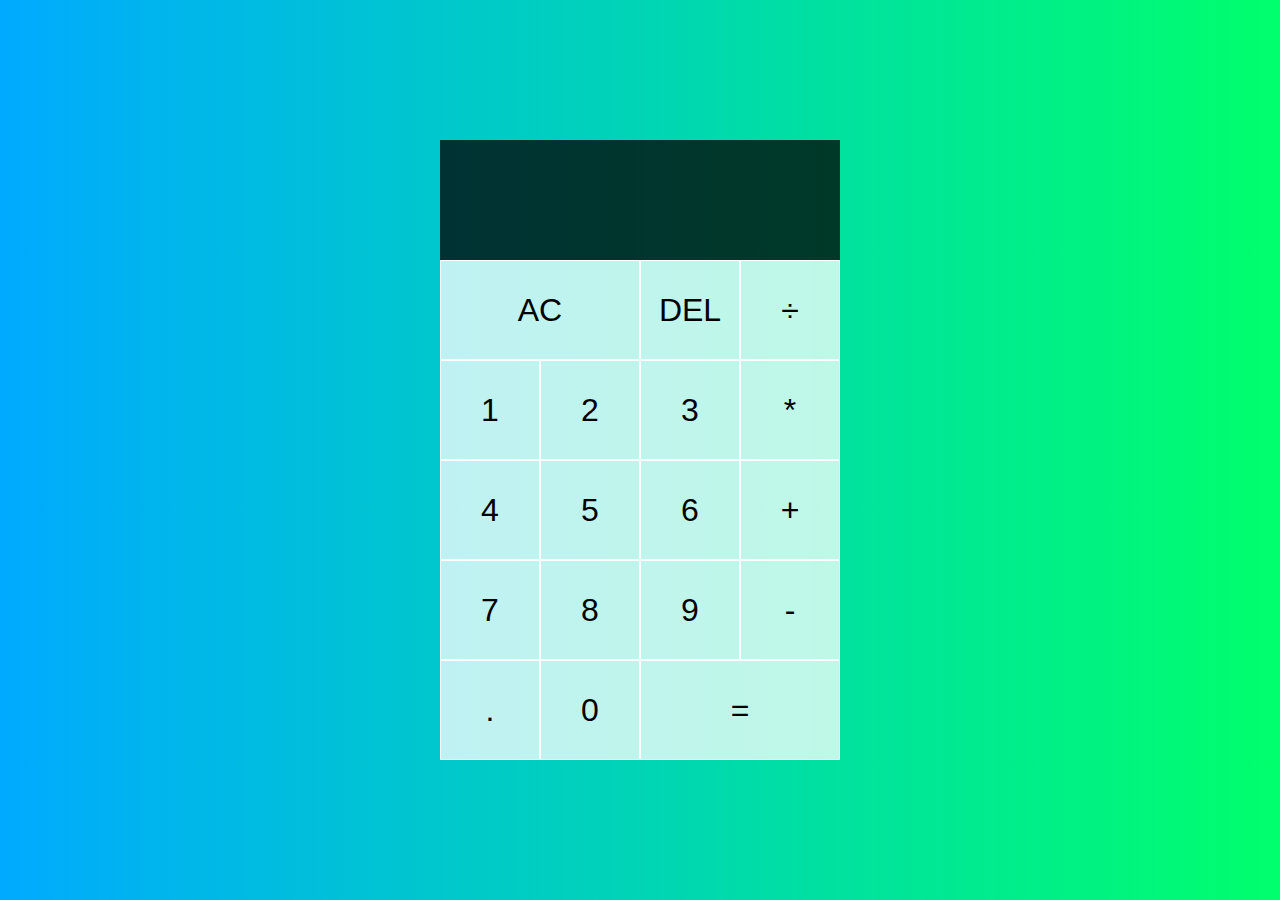
==== Vanilla-JavaScript-Calculator-master/index.html @ 20f9a59a "Javascript" ====
<!DOCTYPE html>
<html lang="en">
<head>
  <meta charset="UTF-8">
  <meta name="viewport" content="width=device-width, initial-scale=1.0">
  <meta http-equiv="X-UA-Compatible" content="ie=edge">
  <title>Calculator</title>
  <link href="styles.css" rel="stylesheet">
  <script src="script.js" defer></script>
</head>
<body>
  <div class="calculator-grid">
    <div class="output">
      <div data-previous-operand class="previous-operand"></div>
      <div data-current-operand class="current-operand"></div>
    </div>
    <button data-all-clear class="span-two">AC</button>
    <button data-delete>DEL</button>
    <button data-operation>÷</button>
    <button data-number>1</button>
    <button data-number>2</button>
    <button data-number>3</button>
    <button data-operation>*</button>
    <button data-number>4</button>
    <button data-number>5</button>
    <button data-number>6</button>
    <button data-operation>+</button>
    <button data-number>7</button>
    <button data-number>8</button>
    <button data-number>9</button>
    <button data-operation>-</button>
    <button data-number>.</button>
    <button data-number>0</button>
    <button data-equals class="span-two">=</button>
  </div>
</body>
</html>
---- Vanilla-JavaScript-Calculator-master/styles.css ----
*, *::before, *::after {
  box-sizing: border-box;
  font-family: Gotham Rounded, sans-serif;
  font-weight: normal;
}

body {
  padding: 0;
  margin: 0;
  background: linear-gradient(to right, #00AAFF, #00FF6C);
}

.calculator-grid {
  display: grid;
  justify-content: center;
  align-content: center;
  min-height: 100vh;
  grid-template-columns: repeat(4, 100px);
  grid-template-rows: minmax(120px, auto) repeat(5, 100px);
}

.calculator-grid > button {
  cursor: pointer;
  font-size: 2rem;
  border: 1px solid white;
  outline: none;
  background-color: rgba(255, 255, 255, .75);
}

.calculator-grid > button:hover {
  background-color: rgba(255, 255, 255, .9);
}

.span-two {
  grid-column: span 2;
}

.output {
  grid-column: 1 / -1;
  background-color: rgba(0, 0, 0, .75);
  display: flex;
  align-items: flex-end;
  justify-content: space-around;
  flex-direction: column;
  padding: 10px;
  word-wrap: break-word;
  word-break: break-all;
}

.output .previous-operand {
  color: rgba(255, 255, 255, .75);
  font-size: 1.5rem;
}

.output .current-operand {
  color: white;
  font-size: 2.5rem;
}
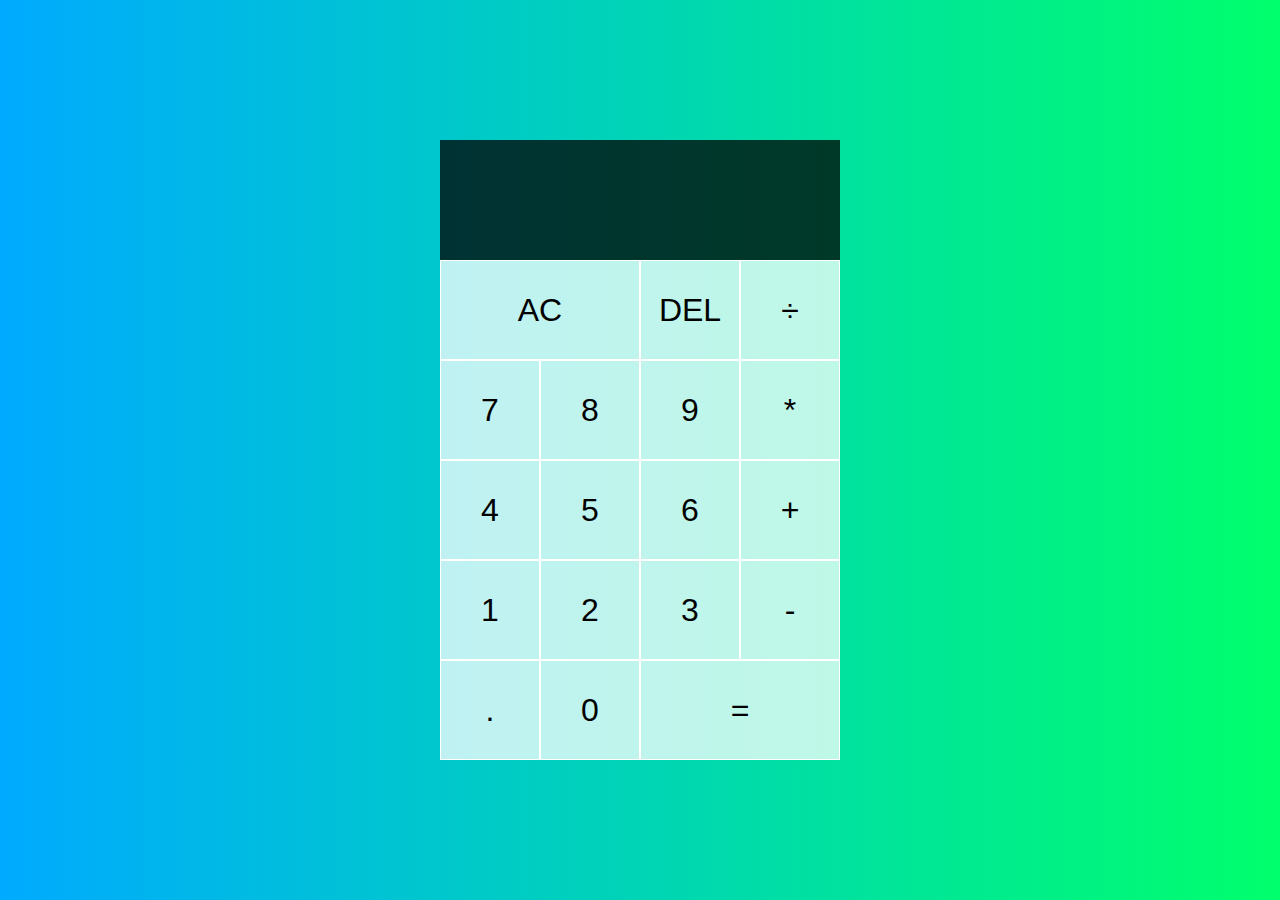
==== commit 5a9a45c5: "Update index.html" ====
--- a/Vanilla-JavaScript-Calculator-master/index.html
+++ b/Vanilla-JavaScript-Calculator-master/index.html
@@ -17,17 +17,17 @@
     <button data-all-clear class="span-two">AC</button>
     <button data-delete>DEL</button>
     <button data-operation>÷</button>
-    <button data-number>1</button>
-    <button data-number>2</button>
-    <button data-number>3</button>
+    <button data-number>7</button>
+    <button data-number>8</button>
+    <button data-number>9</button>
     <button data-operation>*</button>
     <button data-number>4</button>
     <button data-number>5</button>
     <button data-number>6</button>
     <button data-operation>+</button>
-    <button data-number>7</button>
-    <button data-number>8</button>
-    <button data-number>9</button>
+    <button data-number>1</button>
+    <button data-number>2</button>
+    <button data-number>3</button>
     <button data-operation>-</button>
     <button data-number>.</button>
     <button data-number>0</button>
